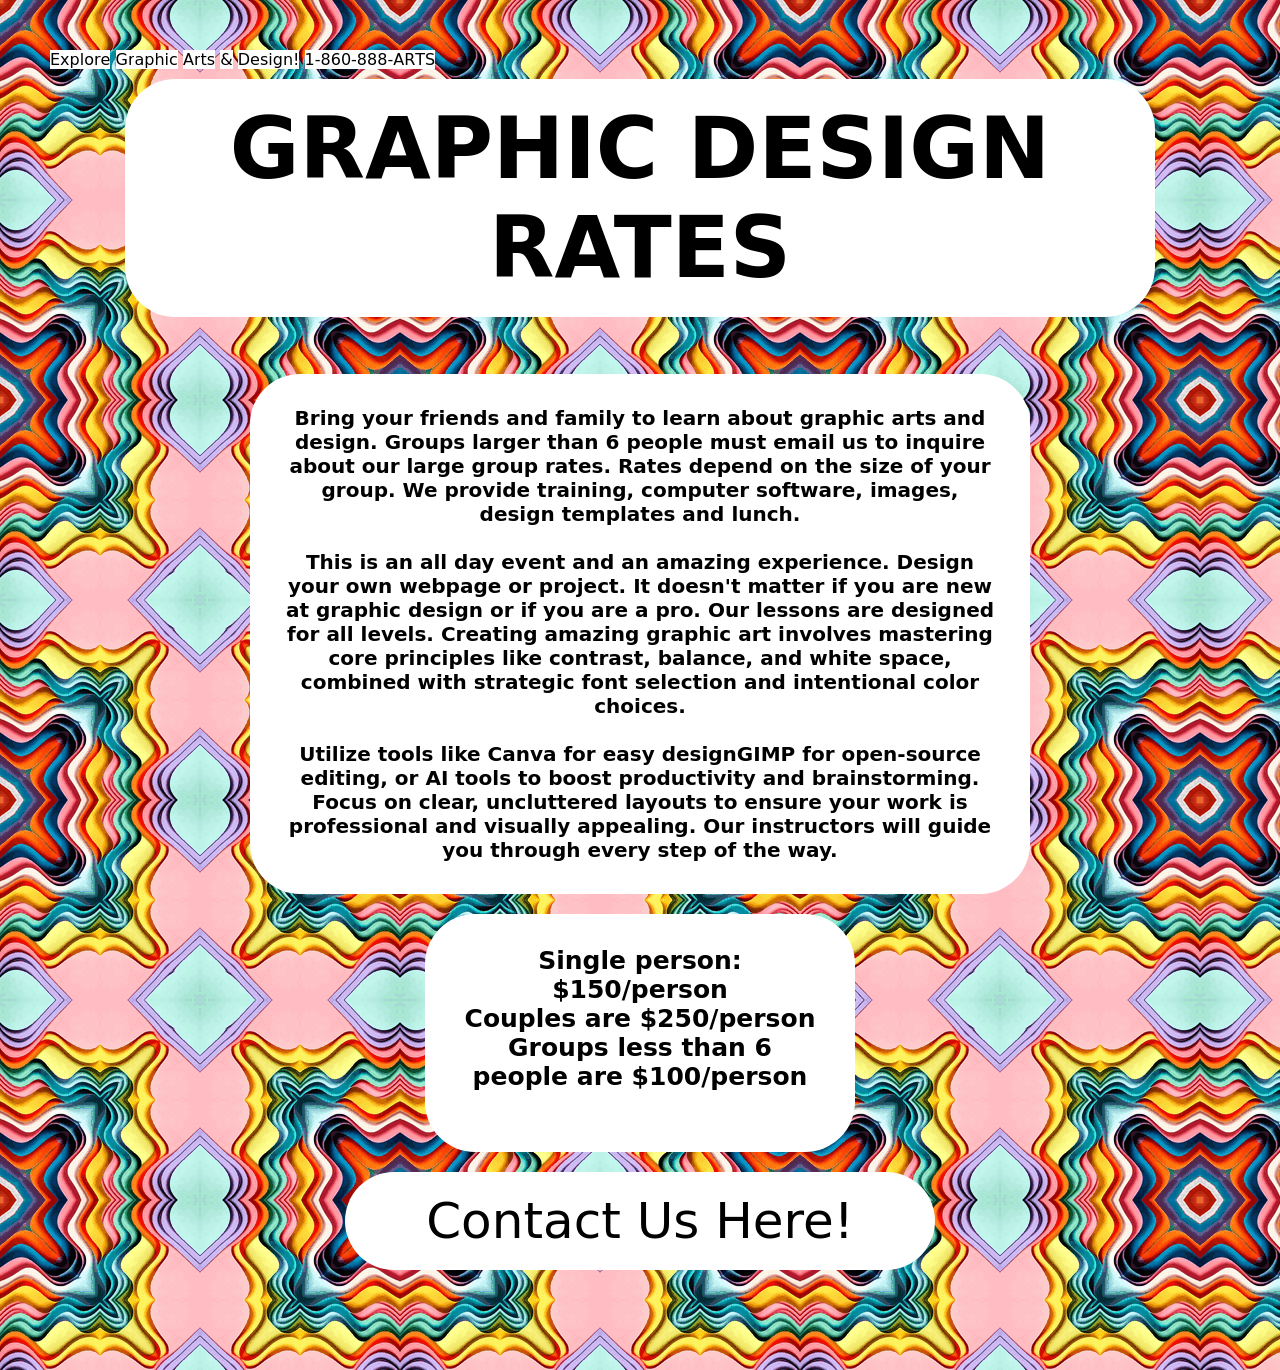
==== graphics.html @ abf21f29 "Update graphics.html" ====
<!DOCTYPE html>
<html lang="en">
<head>
    <meta charset="UTF-8">
    <meta name="viewport" content="width=device-width, initial-scale=1.0"> 
    <link rel="stylesheet" href="style.css">
    <title>GIF with Background | Rounded Header | Audio Example</title>
    
    <style>
  .no-bullets {
    list-style-type: none; /* Removes the bullets */
    margin: 0;             /* Removes default margin */
    padding: 0;            /* Removes default padding/indentation */
  }
    </style>
    <style>
    h1 {
      font-size: 85px; /* Or any value you want */
    }

     h2 {
      font-size: 38px; /* Or any value you want */
    }
    h3 {
        font-size: 20px; /* Or any value you want */
    }

    h4 {
        font-size: 20px; /* Or any value you want */
    }

    h5 {
        font-size: 25px; /* Or any value you want */
    }

   button {
        background: white;
        color: black;
        border: none;
        padding: 20px;
        font-size: 50px;
        width: 50%;
        border-radius: 50px;
        margin-bottom: 50px;
        margin-top: 20x;
        font-family: system-ui, -apple-system, BlinkMacSystemFont, 'Segoe UI', Roboto, Oxygen, Ubuntu, Cantarell, 'Open Sans', 'Helvetica Neue', sans-serif; 
    }
        
  </style>
    
</head>
<body>

 
    <h class="smooth-text">
  <span>E</span><span>x</span><span>p</span><span>l</span><span>o</span><span>r</span><span>e</span>
  <span>G</span><span>r</span><span>a</span><span>p</span><span>h</span><span>i</span><span>c</span>
  <span>A</span><span>r</span><span>t</span><span>s</span>
  <span>&</span>
  <span>D</span><span>e</span><span>s</span><span>i</span><span>g</span><span>n</span><span>!</span>
  <span>1</span><span>-</span><span>8</span><span>6</span><span>0</span><span>-</span><span>8</span><span>8</span><span>8</span><span>-</span><span>A</span><span>R</span><span>T</span><span>S</span>

    <div align="center">
    <h1>GRAPHIC DESIGN RATES</h1>
    <h3>Bring your friends and family to learn about graphic arts and design. Groups larger than 6 people must email us to inquire about our large group rates. Rates depend on the size of your group. We provide training, computer software, images, design templates and lunch.<br><br>This is an all day event and an amazing experience. Design your own webpage or project. It doesn't matter if you are new at graphic design or if you are a pro. Our lessons are designed for all levels. Creating amazing graphic art involves mastering core principles like contrast, balance, and white space, combined with strategic font selection and intentional color choices.</br><br>Utilize tools like Canva for easy designGIMP for open-source editing, or AI tools to boost productivity and brainstorming. Focus on clear, uncluttered layouts to ensure your work is professional and visually appealing. Our instructors will guide you through every step of the way.</br></h3>
    <h5>
        <ul class="no-bullets">
    <li>Single person: $150/person</li>
    <li>Couples are $250/person</li>
    <li>Groups less than 6 people are $100/person</li><br>
    </ul>
</h5>
    <button>Contact Us Here!</button>
</div>
    
</body>
    
  <script>
    function subscribe() {
    let name = prompt("What is your name?");
    prompt("What is your email address?");

    alert(
        `Thanks,${name}! We will be in touch!
        Meanwhile, don't forget to look at Pixabay backgrounds!`);
        
    }
      
    let button = document.querySelector("button");
    button.addEventListener("click", subscribe);
  </script> 
</html>
---- style.css ----
.smooth-text span {
  opacity: 0; /* Start hidden */
  display: inline-block; /* Allows transformation and spacing */
  animation: fadeIn 0.5s forwards; /* Apply the fade-in animation */
  background-color: white;
  color: black;
  text-align: center; 
}

/* Define the fade-in animation */ 
@keyframes fadeIn {
  to {
    opacity: 1;
  }
    .gif-container {
    /* Set the background image for the container */
    background-image: url('f_a-colors-13155_512.gif');

    /* Control the background image appearance */
    background-repeat: no-repeat;
    background-position: center; /* Centers the background image */
    background-size: contain;
}

}

/* Stagger the animation delay for each letter */
.smooth-text span:nth-child(1) { animation-delay: 0.1s; }
.smooth-text span:nth-child(2) { animation-delay: 0.2s; }
.smooth-text span:nth-child(3) { animation-delay: 0.3s; }
.smooth-text span:nth-child(4) { animation-delay: 0.4s; }
.smooth-text span:nth-child(5) { animation-delay: 0.5s; }
/* ... continue for all characters in your text ... */


body{
    background-color: white;
    background-image: url('f_a-colors-13155_512.gif');
    font-family: system-ui, -apple-system, BlinkMacSystemFont, 'Segoe UI', Roboto, Oxygen, Ubuntu, Cantarell, 'Open Sans', 'Helvetica Neue', sans-serif; 
    margin: 50px;
}



h1 {
    background-color: white;
    color: black;
    padding: 20px;
    margin-left: 75px;
    margin-top: 10px;
    margin-right: 75px;
    margin-bottom: 10x;
    border-radius: 50px;
}
     

h2 {
    color: black;
    background-color: white;
    padding: 20px;
    margin-left: 200px;
    margin-top: 0px;
    margin-right: 200px;
    margin-bottom: 20px;
    border-radius: 50px;

}

h3 {
    background-color: white;
    color: black;
    padding: 32px;
    margin-left: 200px;
    margin-top: 20px;
    margin-right: 200px;
    margin-bottom: 20px;
    border-radius: 50px;
}

h4 {
    background-color: white;
    color: black;
    padding: 32px;
    margin-left: 600px;
    margin-top: 20px;
    margin-right: 600px;
    margin-bottom: 20px;
    border-radius: 50px;
}

 h5 {
    background-color: white;
    color: black;
    padding: 32px;
    margin-left: 375px;
    margin-top: 20px;
    margin-right: 375px;
    margin-bottom: 20px;
    border-radius: 50px;
}

 h6 {
    background-color: white;
    color: black;
    padding: 32px;
    margin-left: 500px;
    margin-top: 20px;
    margin-right: 500px;
    margin-bottom: 20px;
    border-radius: 50px;
}

p {
    background-color: white;
    color: black;
    padding: 10px;
    margin-left: 325px;
    margin-top: 20px;
    margin-right: 325px;
    margin-bottom: 5px;
    border-radius: 50px;
}

.myButton {
    color: white; /* Changes the text color */
    background-color: black;
}

<style>
  .pill-button {
    /* Basic styling for the button */
    background-color: white; /* Example background color */
    color: black; /* Example text color */
    border: none; /* Remove default border */
    padding: 20px 20px; /* Add some padding so the text isn't against the edge */
    font-size: 25px; /* Adjust font size as needed */
    cursor: pointer; /* Makes the button look clickable */
    
    /* The key property: */
    border-radius: 50px; /* This creates the rounded corners */
  }
  </style>
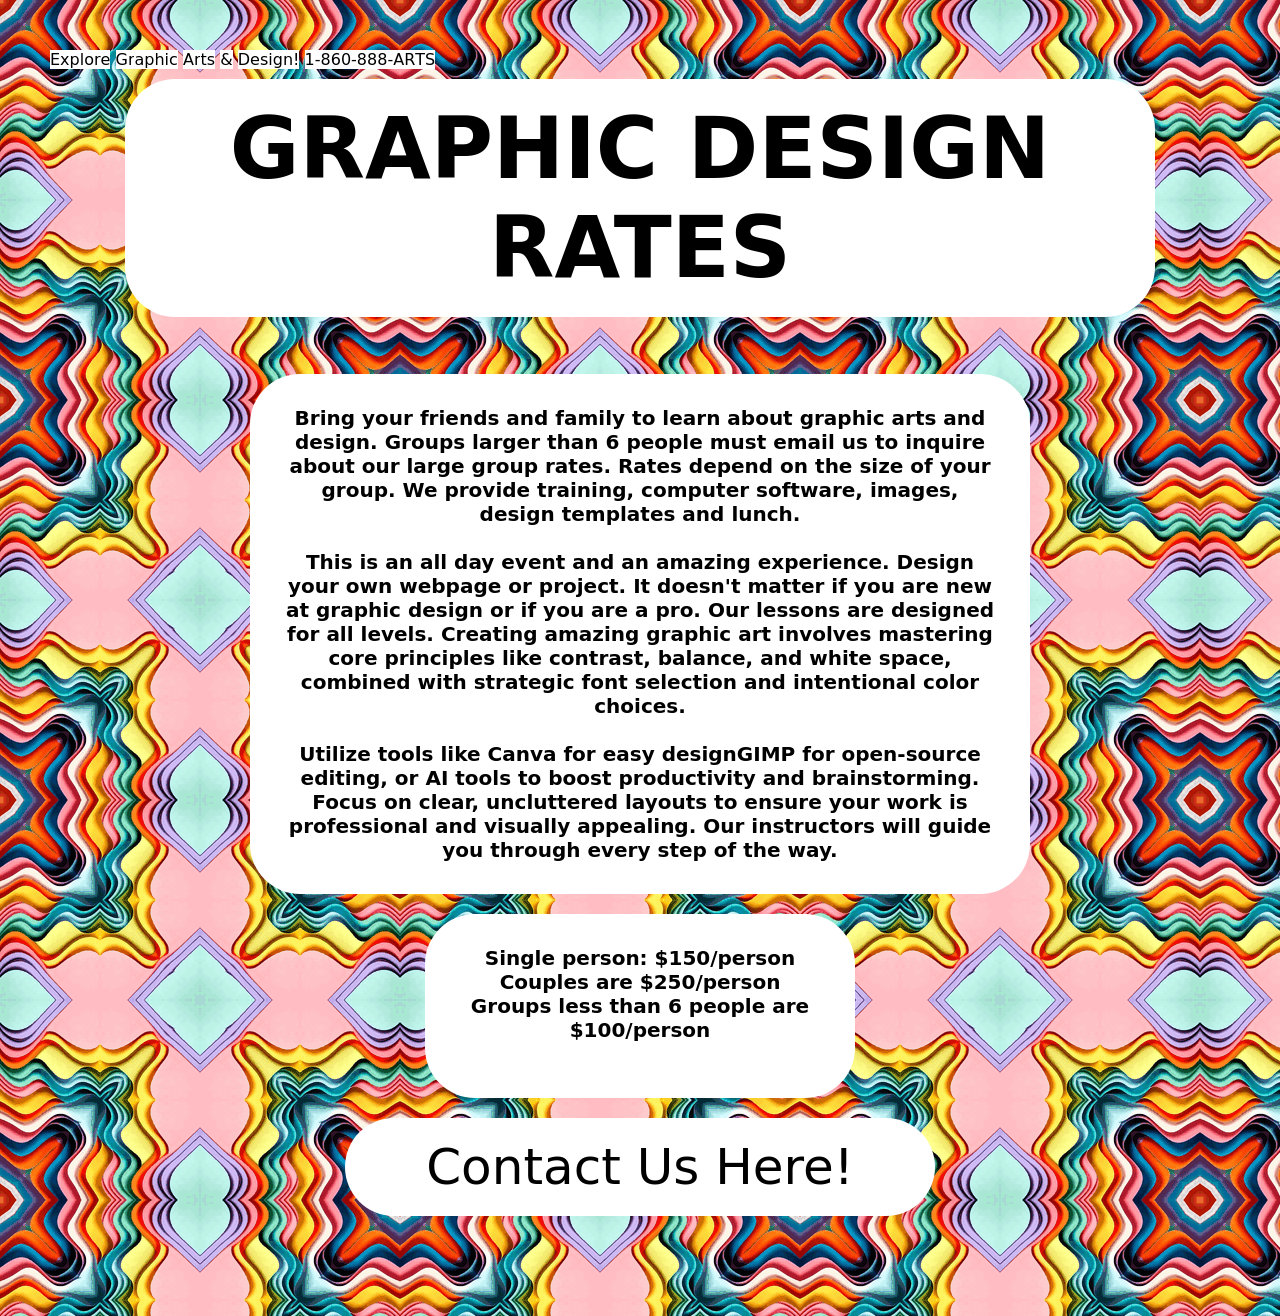
==== commit 8d18f66b: "Update graphics.html" ====
--- a/graphics.html
+++ b/graphics.html
@@ -30,7 +30,7 @@
     }
 
     h5 {
-        font-size: 25px; /* Or any value you want */
+        font-size: 20px; /* Or any value you want */
     }
 
    button {
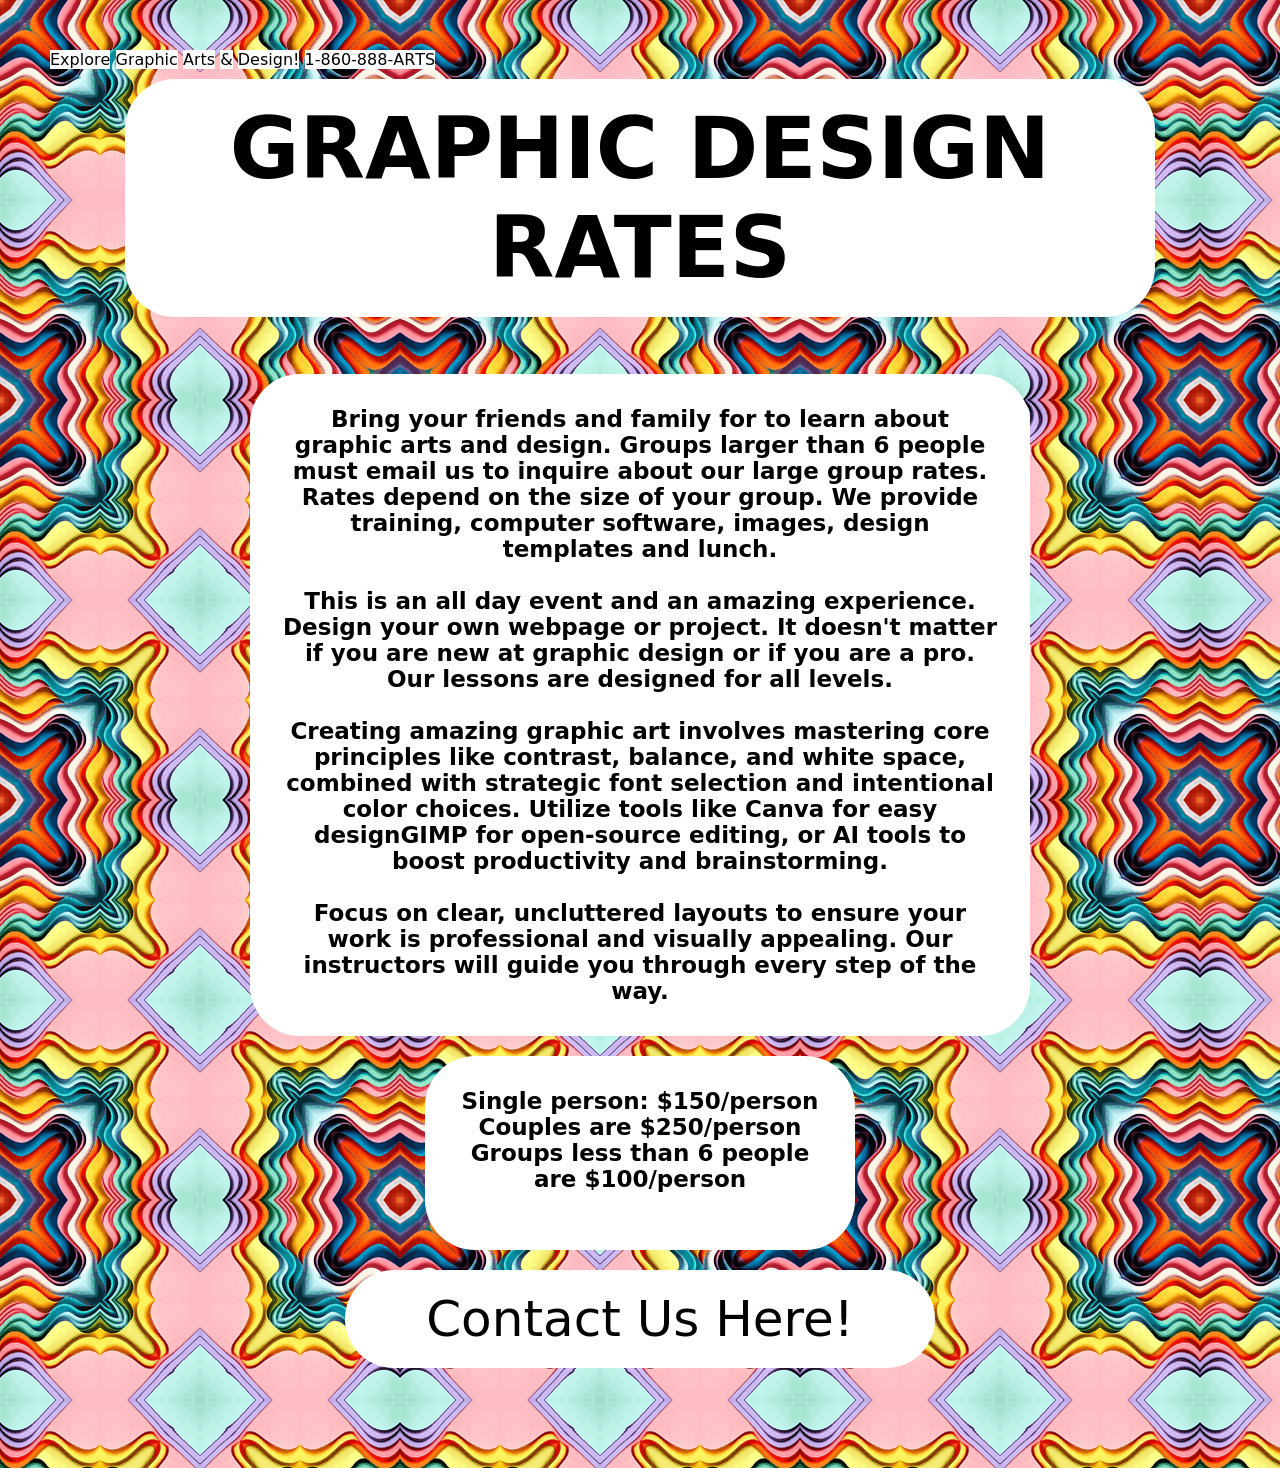
==== commit ad424b94: "Update graphics.html" ====
--- a/graphics.html
+++ b/graphics.html
@@ -22,7 +22,7 @@
       font-size: 38px; /* Or any value you want */
     }
     h3 {
-        font-size: 20px; /* Or any value you want */
+        font-size: 23px; /* Or any value you want */
     }
 
     h4 {
@@ -30,7 +30,7 @@
     }
 
     h5 {
-        font-size: 20px; /* Or any value you want */
+        font-size: 23px; /* Or any value you want */
     }
 
    button {
@@ -62,7 +62,7 @@
 
     <div align="center">
     <h1>GRAPHIC DESIGN RATES</h1>
-    <h3>Bring your friends and family to learn about graphic arts and design. Groups larger than 6 people must email us to inquire about our large group rates. Rates depend on the size of your group. We provide training, computer software, images, design templates and lunch.<br><br>This is an all day event and an amazing experience. Design your own webpage or project. It doesn't matter if you are new at graphic design or if you are a pro. Our lessons are designed for all levels. Creating amazing graphic art involves mastering core principles like contrast, balance, and white space, combined with strategic font selection and intentional color choices.</br><br>Utilize tools like Canva for easy designGIMP for open-source editing, or AI tools to boost productivity and brainstorming. Focus on clear, uncluttered layouts to ensure your work is professional and visually appealing. Our instructors will guide you through every step of the way.</br></h3>
+    <h3>Bring your friends and family for to learn about graphic arts and design. Groups larger than 6 people must email us to inquire about our large group rates. Rates depend on the size of your group. We provide training, computer software, images, design templates and lunch.<br><br>This is an all day event and an amazing experience. Design your own webpage or project. It doesn't matter if you are new at graphic design or if you are a pro. Our lessons are designed for all levels.<br><br>Creating amazing graphic art involves mastering core principles like contrast, balance, and white space, combined with strategic font selection and intentional color choices. Utilize tools like Canva for easy designGIMP for open-source editing, or AI tools to boost productivity and brainstorming.<br><br>Focus on clear, uncluttered layouts to ensure your work is professional and visually appealing. Our instructors will guide you through every step of the way.</br></h3>
     <h5>
         <ul class="no-bullets">
     <li>Single person: $150/person</li>
@@ -81,7 +81,7 @@
     prompt("What is your email address?");
 
     alert(
-        `Thanks,${name}! We will be in touch!
+        `Thanks, ${name}! We will be in touch!
         Meanwhile, don't forget to look at Pixabay backgrounds!`);
         
     }
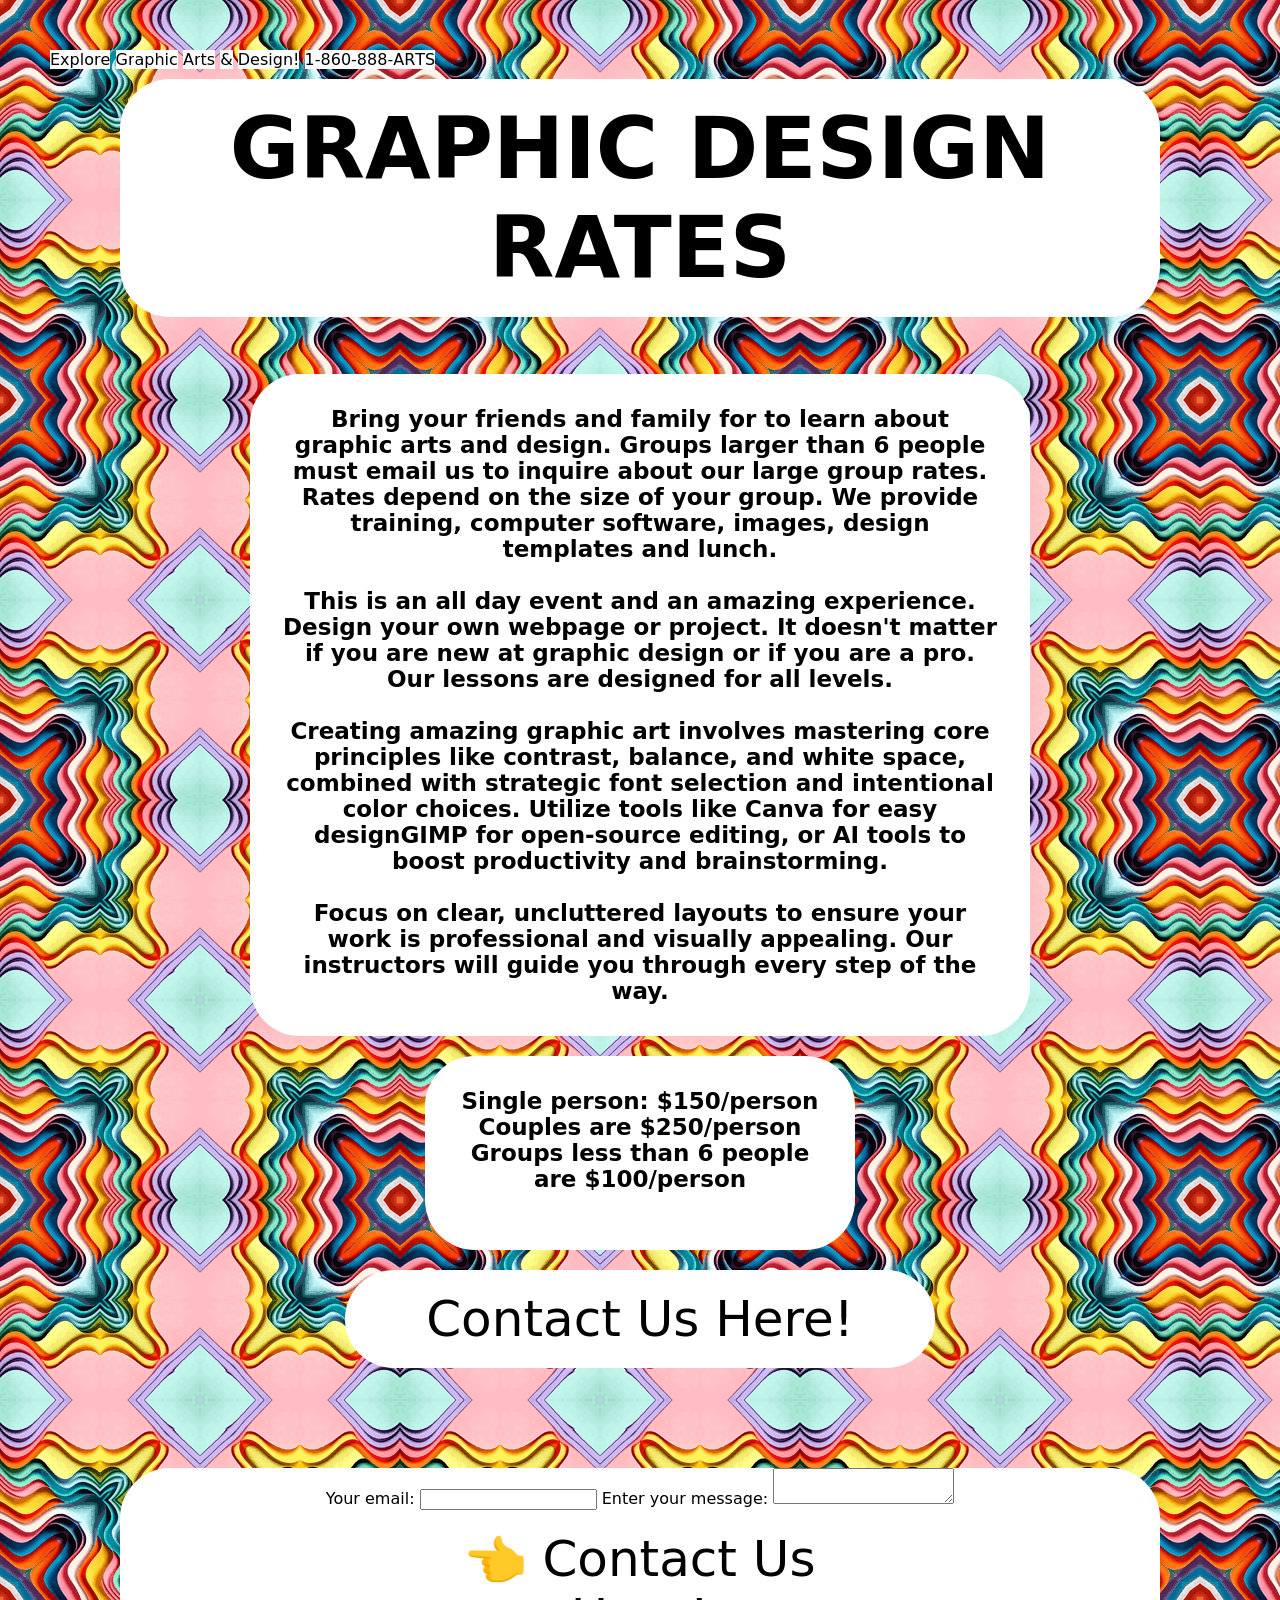
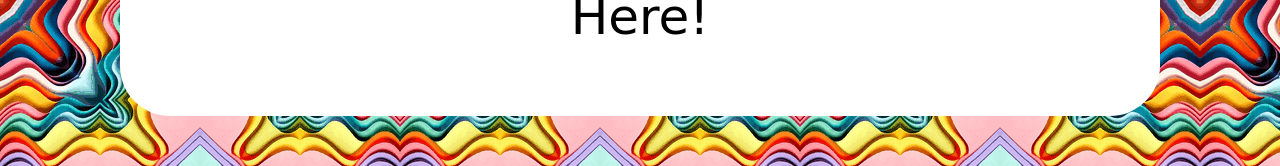
==== commit b4f43d05: "Update graphics.html" ====
--- a/graphics.html
+++ b/graphics.html
@@ -8,29 +8,29 @@
     
     <style>
   .no-bullets {
-    list-style-type: none; /* Removes the bullets */
-    margin: 0;             /* Removes default margin */
-    padding: 0;            /* Removes default padding/indentation */
+    list-style-type: none; 
+    margin: 0;             
+    padding: 0;            
   }
     </style>
     <style>
     h1 {
-      font-size: 85px; /* Or any value you want */
+      font-size: 85px;
     }
 
      h2 {
-      font-size: 38px; /* Or any value you want */
+      font-size: 38px;
     }
     h3 {
-        font-size: 23px; /* Or any value you want */
+        font-size: 23px;
     }
 
     h4 {
-        font-size: 20px; /* Or any value you want */
+        font-size: 20px;
     }
 
     h5 {
-        font-size: 23px; /* Or any value you want */
+        font-size: 23px;
     }
 
    button {
@@ -46,6 +46,17 @@
         font-family: system-ui, -apple-system, BlinkMacSystemFont, 'Segoe UI', Roboto, Oxygen, Ubuntu, Cantarell, 'Open Sans', 'Helvetica Neue', sans-serif; 
     }
         
+   form {
+        background-color: white;
+        color: black;
+        padding: 0px;
+        margin-left: 70px;
+        margin-top: 50px;
+        margin-right: 70px;
+        margin-bottom: 10x;
+        border-radius: 50px;
+        text-align: center;   
+      }  
   </style>
     
 </head>
@@ -75,18 +86,20 @@
     
 </body>
     
-  <script>
-    function subscribe() {
-    let name = prompt("What is your name?");
-    prompt("What is your email address?");
-
-    alert(
-        `Thanks, ${name}! We will be in touch!
-        Meanwhile, don't forget to look at Pixabay backgrounds!`);
-        
-    }
-      
-    let button = document.querySelector("button");
-    button.addEventListener("click", subscribe);
-  </script> 
+<form
+  action="https://formspree.io/f/mqeykdab"
+  method="POST"
+>
+  <label>
+    Your email:
+    <input type="email" name="email">
+  </label>
+  <label>
+    Enter your message:
+    <textarea name="message"></textarea>
+  </label>
+    
+  <button type="submit">&#128072; Contact Us Here!</button>
+</form>
+    
 </html>
--- a/style.css
+++ b/style.css
@@ -1,24 +1,21 @@
 .smooth-text span {
-  opacity: 0; /* Start hidden */
-  display: inline-block; /* Allows transformation and spacing */
-  animation: fadeIn 0.5s forwards; /* Apply the fade-in animation */
+  opacity: 0; 
+  display: inline-block; 
+  animation: fadeIn 0.5s forwards;
   background-color: white;
   color: black;
   text-align: center; 
 }
-
-/* Define the fade-in animation */ 
+ 
 @keyframes fadeIn {
   to {
     opacity: 1;
   }
     .gif-container {
-    /* Set the background image for the container */
     background-image: url('f_a-colors-13155_512.gif');
 
-    /* Control the background image appearance */
     background-repeat: no-repeat;
-    background-position: center; /* Centers the background image */
+    background-position: center; 
     background-size: contain;
 }
 
@@ -46,9 +43,9 @@
     background-color: white;
     color: black;
     padding: 20px;
-    margin-left: 75px;
+    margin-left: 70px;
     margin-top: 10px;
-    margin-right: 75px;
+    margin-right: 70px;
     margin-bottom: 10x;
     border-radius: 50px;
 }
@@ -122,21 +119,18 @@
 }
 
 .myButton {
-    color: white; /* Changes the text color */
+    color: white; 
     background-color: black;
 }
 
 <style>
   .pill-button {
-    /* Basic styling for the button */
-    background-color: white; /* Example background color */
-    color: black; /* Example text color */
-    border: none; /* Remove default border */
-    padding: 20px 20px; /* Add some padding so the text isn't against the edge */
-    font-size: 25px; /* Adjust font size as needed */
-    cursor: pointer; /* Makes the button look clickable */
-    
-    /* The key property: */
-    border-radius: 50px; /* This creates the rounded corners */
+    background-color: white; 
+    color: black; 
+    border: none; 
+    padding: 20px 20px; 
+    font-size: 25px;
+    cursor: pointer; 
+    border-radius: 50px; 
   }
   </style>
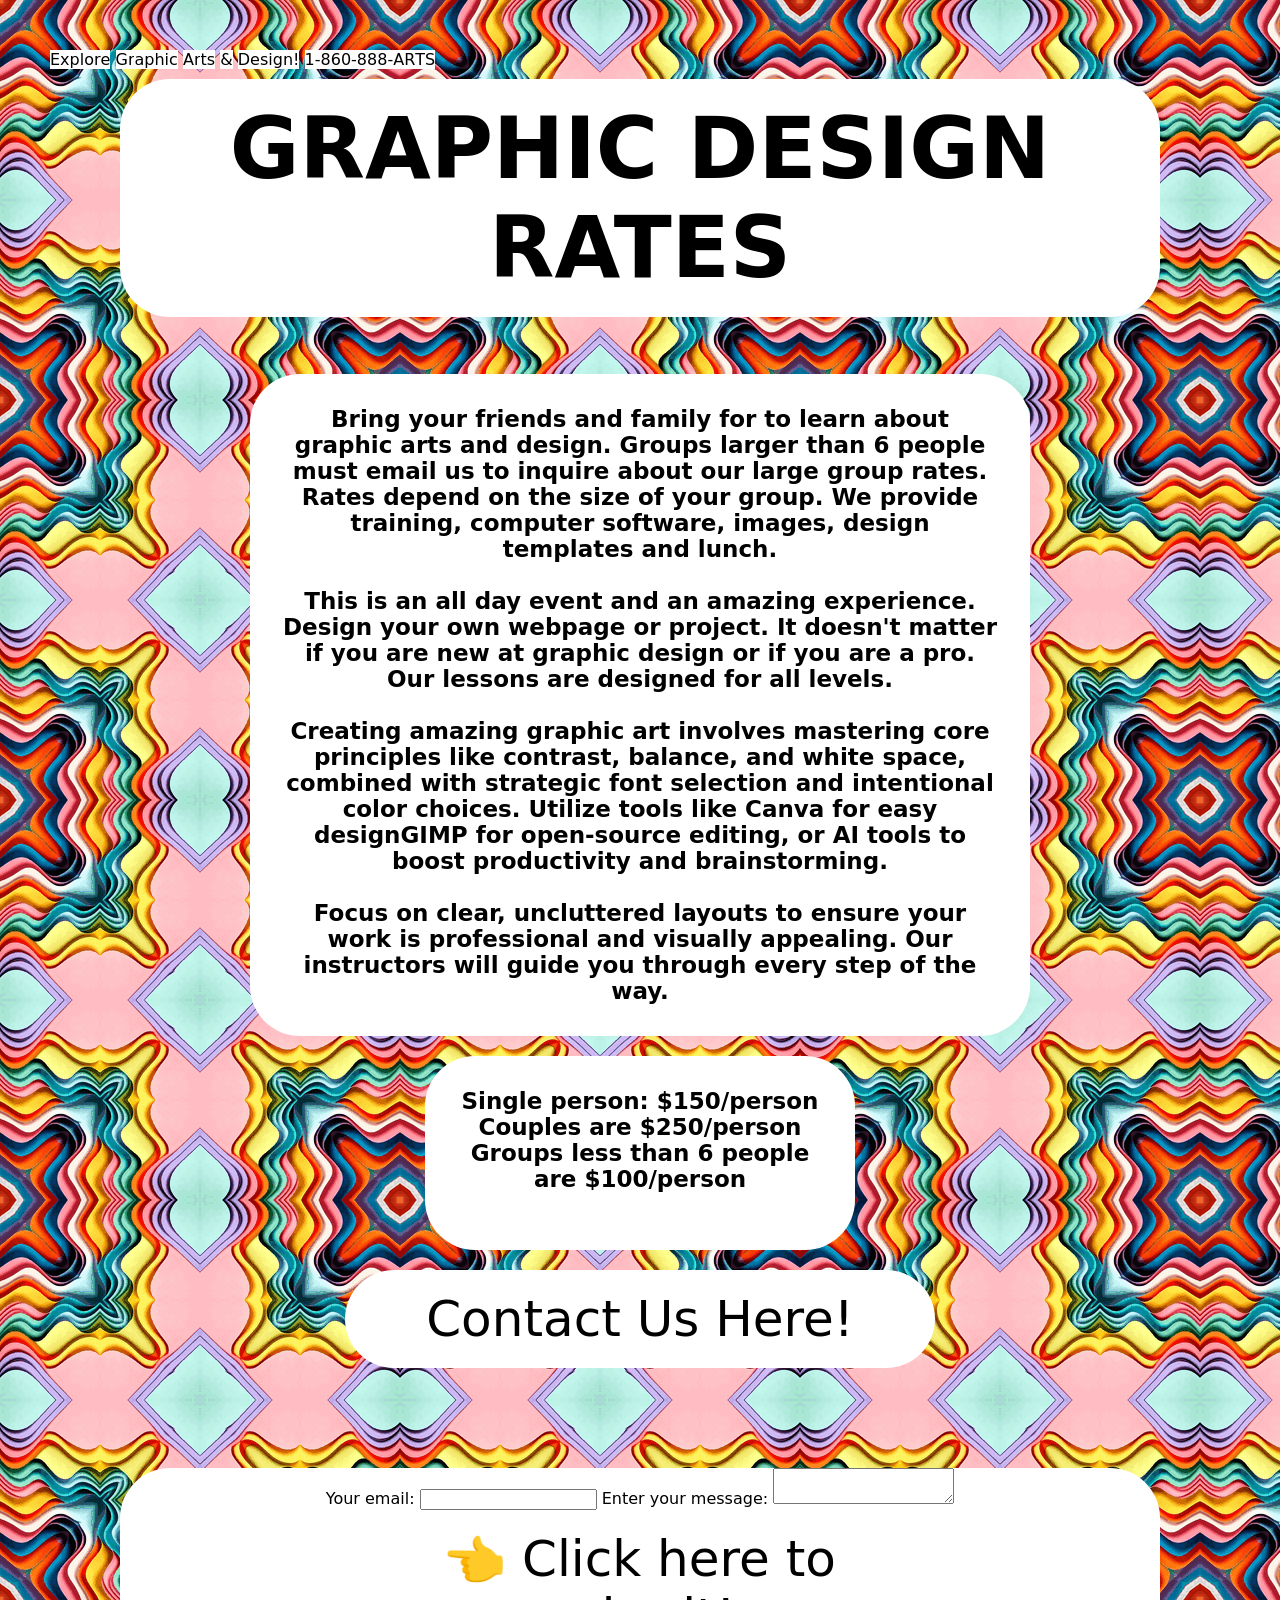
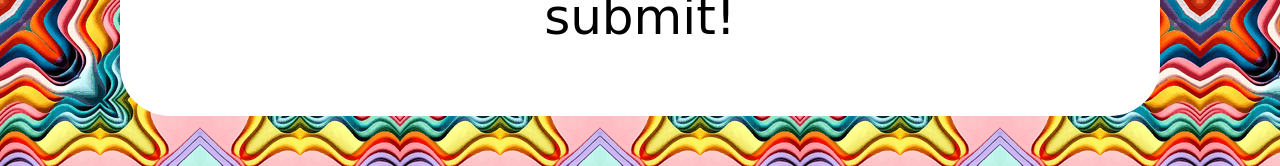
==== commit 15f0efa9: "Update graphics.html" ====
--- a/graphics.html
+++ b/graphics.html
@@ -99,7 +99,7 @@
     <textarea name="message"></textarea>
   </label>
     
-  <button type="submit">&#128072; Contact Us Here!</button>
+  <button type="submit">&#128072; Click here to submit!</button>
 </form>
     
 </html>
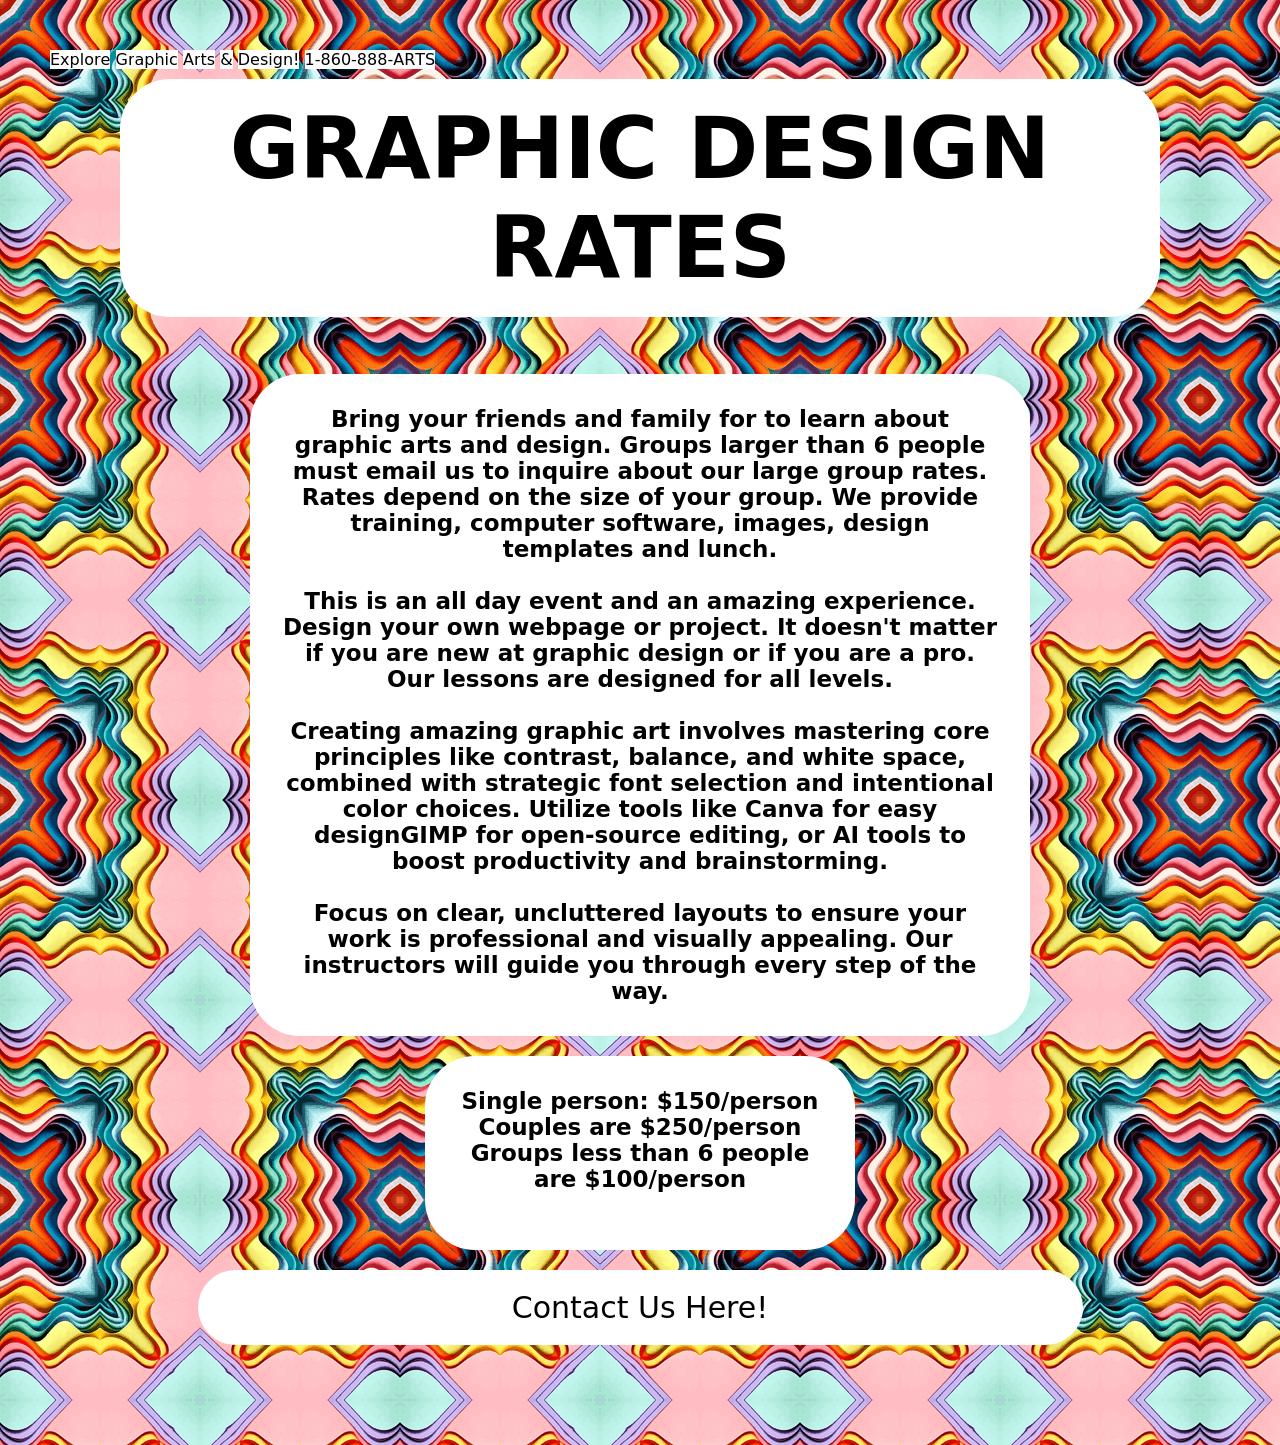
==== commit aab54ed2: "Update graphics.html" ====
--- a/graphics.html
+++ b/graphics.html
@@ -33,30 +33,20 @@
         font-size: 23px;
     }
 
-   button {
+ button {
         background: white;
         color: black;
         border: none;
         padding: 20px;
-        font-size: 50px;
-        width: 50%;
+        font-size: 30px;
+        width: 75%;
         border-radius: 50px;
         margin-bottom: 50px;
         margin-top: 20x;
-        font-family: system-ui, -apple-system, BlinkMacSystemFont, 'Segoe UI', Roboto, Oxygen, Ubuntu, Cantarell, 'Open Sans', 'Helvetica Neue', sans-serif; 
-    }
-        
-   form {
-        background-color: white;
-        color: black;
-        padding: 0px;
-        margin-left: 70px;
-        margin-top: 50px;
-        margin-right: 70px;
-        margin-bottom: 10x;
-        border-radius: 50px;
-        text-align: center;   
-      }  
+        font-family: system-ui, -apple-system, BlinkMacSystemFont, 'Segoe UI', Roboto, Oxygen, Ubuntu, Cantarell, 'Open Sans', 'Helvetica Neue', sans-serif;
+        text-align: center;
+      }
+         
   </style>
     
 </head>
@@ -85,21 +75,27 @@
 </div>
     
 </body>
-    
-<form
-  action="https://formspree.io/f/mqeykdab"
-  method="POST"
->
-  <label>
-    Your email:
-    <input type="email" name="email">
-  </label>
-  <label>
-    Enter your message:
-    <textarea name="message"></textarea>
-  </label>
-    
-  <button type="submit">&#128072; Click here to submit!</button>
-</form>
+
+<script>
+  function subscribe() {
+    let name = prompt("What is your name?");
+    prompt("What is your email address?");
+    prompt("Leave your message here!");
+
+    alert(`Thanks, ${name}! We will be in touch!
+    Meanwhile, do not forget to check out the Pixabay link!`);
+  }
+
+    let button = document.querySelector("button");
+    button.addEventListener("click", subscribe);
+
+  </script>
+ <script type="text/javascript">
+  (function() {
+    emailjs.init({
+      publicKey: "js7fwwmg017aLwtAa",
+    });
+  })();
+</script>
     
 </html>
